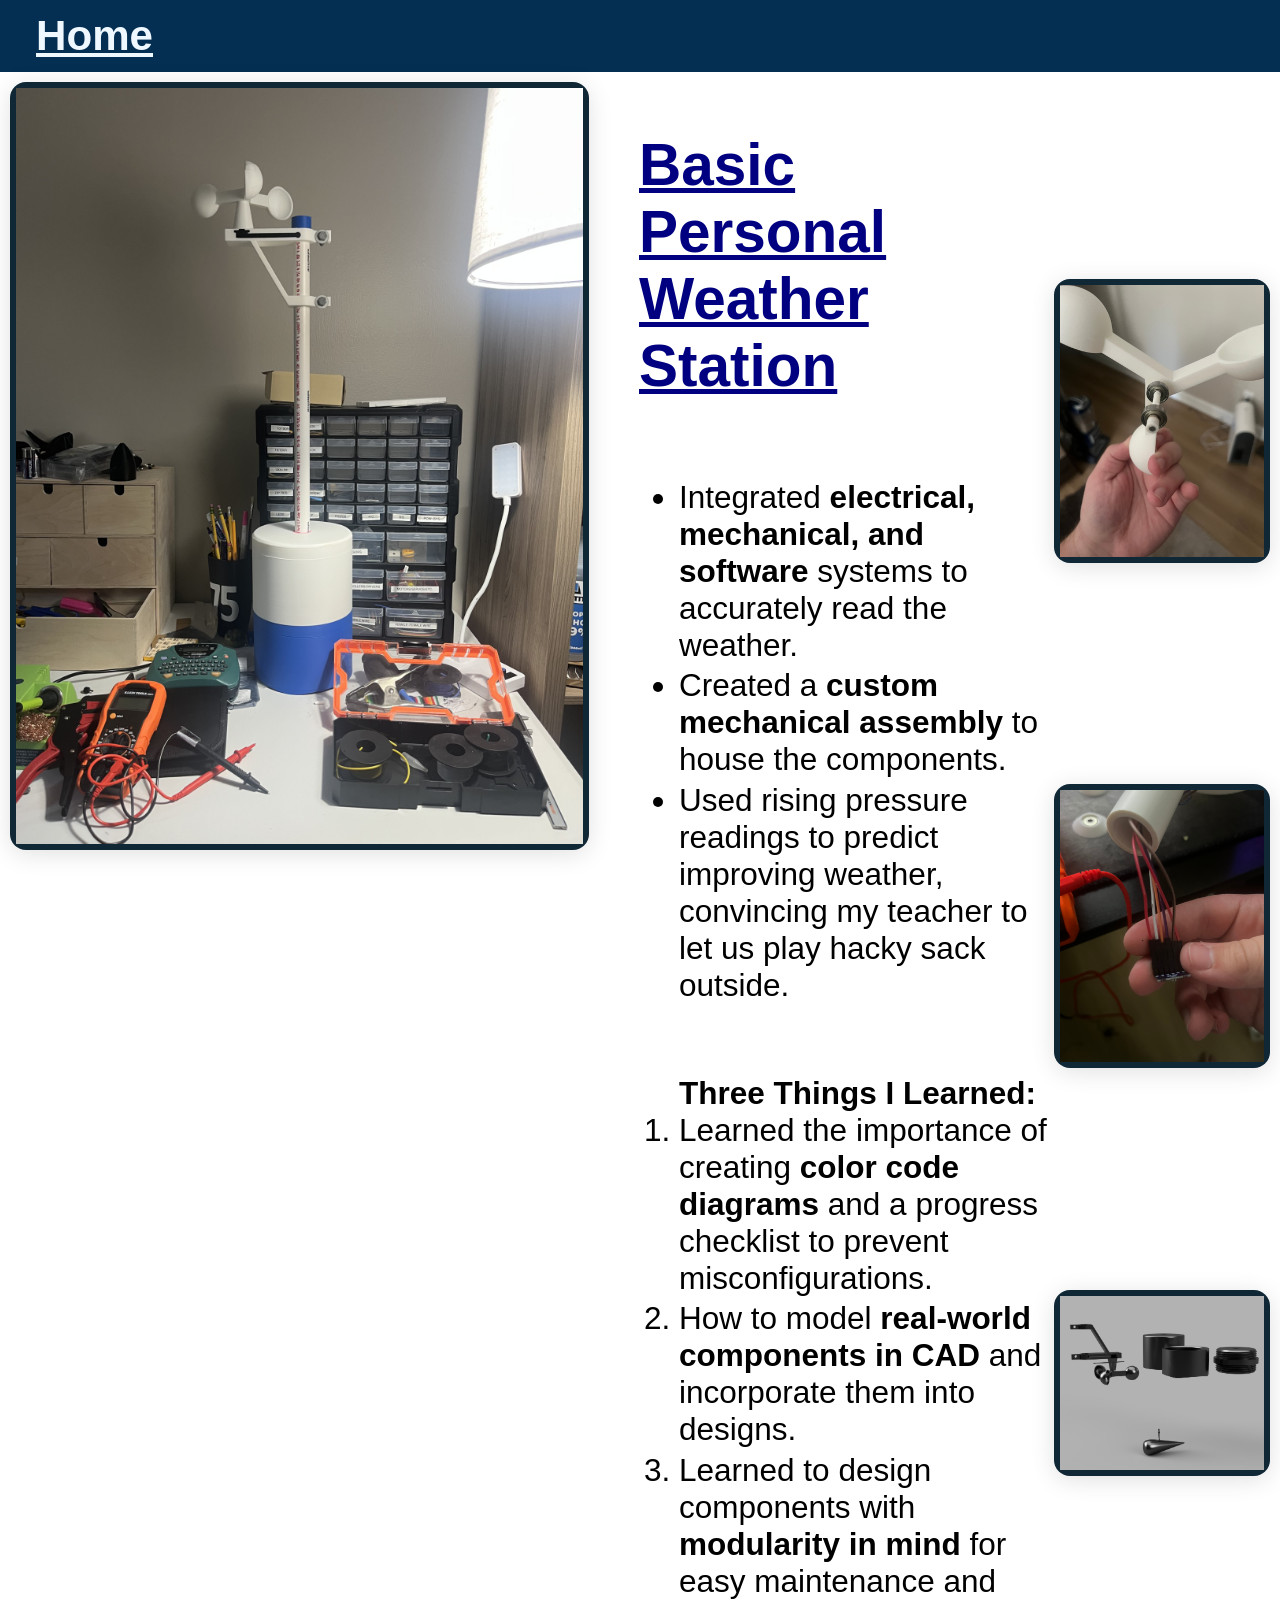
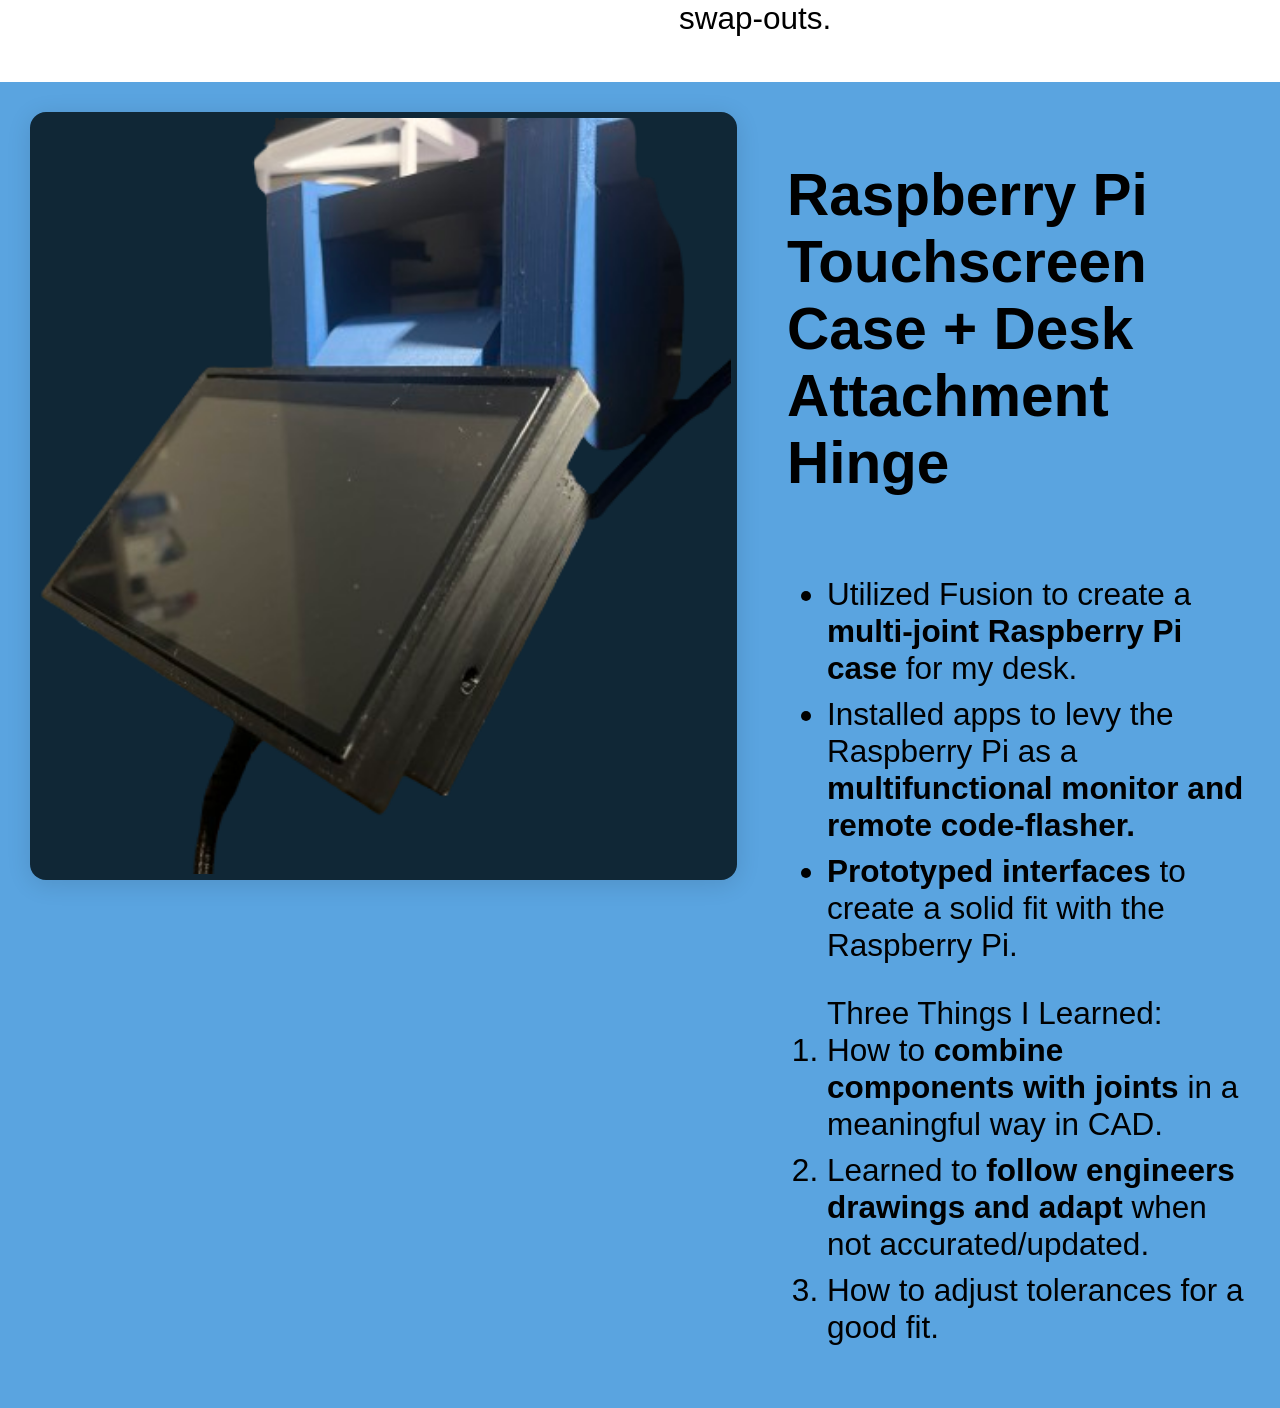
==== mainprojects/index.html @ ff898d52 "Added words and reworked the structure to get rid of the .html" ====
<!DOCTYPE html>
<html lang="en">
    <meta charset="UTF-8">
    <meta name="viewport" content="width=device-width, initial-scale=1.0">
    <title>Tom's Main Portfolio</title>
    <link rel="icon" type="image/png" href="favicon.png">
    <link rel="stylesheet" href="../style.css">


    <section class="section-navy-blue-bar" style="height:8vh;" >
        <a style="color:aliceblue;" href="index.html"><h3><b>Home</b></h3></a>
        <!-- <div class="text-column-right"></div> -->
    </section>
    <section style="padding:10px; display: flex; flex-direction: row; align-items: flex-start; justify-content:space-between; gap:50px;">
        <div class="card-left">
            <img src="weather_station.jpg">
        </div>
        <div style="display: flex; flex-direction: row; flex:1;">
            <div style="display: flex; flex-direction: column; align-items: flex-start; flex:1;">
                <h1 style="font-size: 6.5vh;"><a href="https://docs.google.com/document/d/1UTdzkwb5eZ0V99DISLzgUJSxIQpFjs6hC6abtyfMiVc/edit?tab=t.0" style="color: navy;"> Basic Personal Weather Station </a></h1>
                <ul style="font-size: 3.5vh;">
                    <li style="margin-bottom: 1%;">Integrated <b>electrical, mechanical, and software</b> systems to accurately read the weather.</li>
                    <li style="margin-bottom: 1%;">Created a <b>custom mechanical assembly</b> to house the components.</li>
                    <li style="margin-bottom: 2%;">Used rising pressure readings to predict improving weather, convincing my teacher to let us play hacky sack outside.</li>
                </ul>
                <ol style="font-size: 3.5vh;"> <b>Three Things I Learned:</b>
                    <li style="margin-bottom: 1%;">Learned the importance of creating <b>color code diagrams</b> and a progress checklist to prevent misconfigurations.</li>
                    <li style="margin-bottom: 1%;">How to model <b>real-world components in CAD</b> and incorporate them into designs.</li>
                    <li style="margin-bottom: 1%;">Learned to design components with <b>modularity in mind</b> for easy maintenance and swap-outs.</li>
                </ol>

            </div>


            <div style="display: flex; flex-direction: column; align-content: flex-end; justify-content: space-evenly; gap:25px;">
                <div class="card-right">
                    <img src="anemometer.JPEG">
                </div>
                <div class="card-right">
                    <img src="bme280.JPEG">
                </div>
                 <div class="card-right">
                    <img src="weather_station_CAD.png">
                </div>
            </div>
        </div>
    </section>
    <section class="section-baby-blue">
        <div class="card-left">
            <img src="RaspiCaseActual.png">
        </div>
        <div style="display: flex; flex-direction: column; justify-content: flex-start;">
            <h1 style="font-size: 6.5vh ;">Raspberry Pi Touchscreen Case + Desk Attachment Hinge</h1>
        
            <div style="display:flex; flex-direction:row; justify-content:space-between;">
                <div>
                    <ul style="font-size: 3.5vh;">
                        <li style="margin-bottom:1vh">Utilized Fusion to create a <b>multi-joint Raspberry Pi case</b> for my desk.</li>
                        <li style="margin-bottom:1vh">Installed apps to levy the Raspberry Pi as a <b>multifunctional monitor and remote code-flasher.</b></li> 
                        <li style="margin-bottom:1vh"><b>Prototyped interfaces</b> to create a solid fit with the Raspberry Pi.</li>
                    </ul>
                    <ol style="font-size: 3.5vh"> Three Things I Learned:
                        <li style="margin-bottom:1vh">How to <b>combine components with joints</b> in a meaningful way in CAD.</li> 
                        <li style="margin-bottom:1vh">Learned to <b>follow engineers drawings and adapt</b> when not accurated/updated.</li> 
                        <li style="margin-bottom:1vh">How to adjust tolerances for a good fit.</li> 
                    </ol>
                </div>
                <div style="display: flex; justify-content: space-evenly;">
                    <!--For Later....images???-->
                </div>
            </div>
        </div>
    </section>


</html>
---- style.css ----
body {
  margin: 0;
  padding: 0;
  background-color: #ffffff; 
  font-family: Arial, sans-serif;
}


.section-white {
  background-color: #ffffff;
  height: 100vh;
  padding: 30px;
  box-sizing: border-box;
  display: flex;
  flex-direction: row;
  align-items: flex-start;
  gap: 50px; 
}

.section-baby-blue {
  background-color: #5aa4e0;
  min-height: 92vh;
  padding: 30px;
  box-sizing: border-box;
  display: flex;
  flex-direction: row;
  align-items: flex-start;
  flex: 1;
  gap: 50px; 
}

.section-navy-blue {
  background-color: #042f52;
  padding: 8px;
  box-sizing: border-box;
  display: flex;
  flex-direction: row;
  align-items: flex-start;
  gap: 20px; 
}

.section-navy-blue-bar {
  background-color: #042f52;
  padding: 4vh;
  box-sizing: border-box;
  display: flex;
  flex-direction: row;
  align-items: center;
  gap: 20px; 
  min-height: clamp(40px, 6vh, 80px);
  font-size: clamp(20px, 4vh, 40px);
}


.font-georgia {
  font-family: Georgia, serif;
}

.font-arial {
  font-family: Arial, sans-serif;
}


.card-big-left {
  background-color: #ffffff;
  padding: 12px;
  border-radius: 16px;
  box-shadow: 0 4px 25px rgba(0, 0, 0, 0.12);
  
  height: calc(92vh - 60px); 
  width: fit-content; 
  box-sizing: border-box;
  flex-shrink: 0; 
}

.card-big-left img {
  height: 100%; 
  width: auto; 
  object-fit: contain; 
  display: block; 

}
.card-left {
  background-color: #102736;
  padding: 6px;
  border-radius: 16px;
  box-shadow: 0 4px 25px rgba(0, 0, 0, 0.12);
  
  height: calc(92vh - 60px); 
  width: fit-content; 
  box-sizing: border-box;
  flex-shrink: 0; 
}

.card-left img {
  height: 100%; 
  width: auto; 
  object-fit: contain; 
  display: block; 
}

.card-right {
  background-color: #102736;
  padding: 6px;
  border-radius: 16px;
  box-shadow: 0 4px 25px rgba(0, 0, 0, 0.12);
  
  max-height: auto; 
  width: 24vh; 
  box-sizing: border-box;
  flex-shrink: 0; 
}

.card-right img {
  
  height: 100%; 
  width: 100%; 
  object-fit: contain; 
  display: block; 
}

.text-column-right {
  display: flex;
  align-items: flex-start;
  flex-direction: column;
}
.right-column-right {
  display: flex;
  align-items: flex-end;
  flex-direction: row;
  flex: 1;
}
.text-column-right h2 {
  margin: 0 0 16px 0;
  color: #123d72; 
  
  font-size: clamp(2rem, 5vw, 3.5rem); 
}

.text-column-right p {
  margin: 24px;
  line-height: 1.6;
  color: #333333;
  
  font-size: clamp(1rem, 1.5vw, 1.3rem); 
}
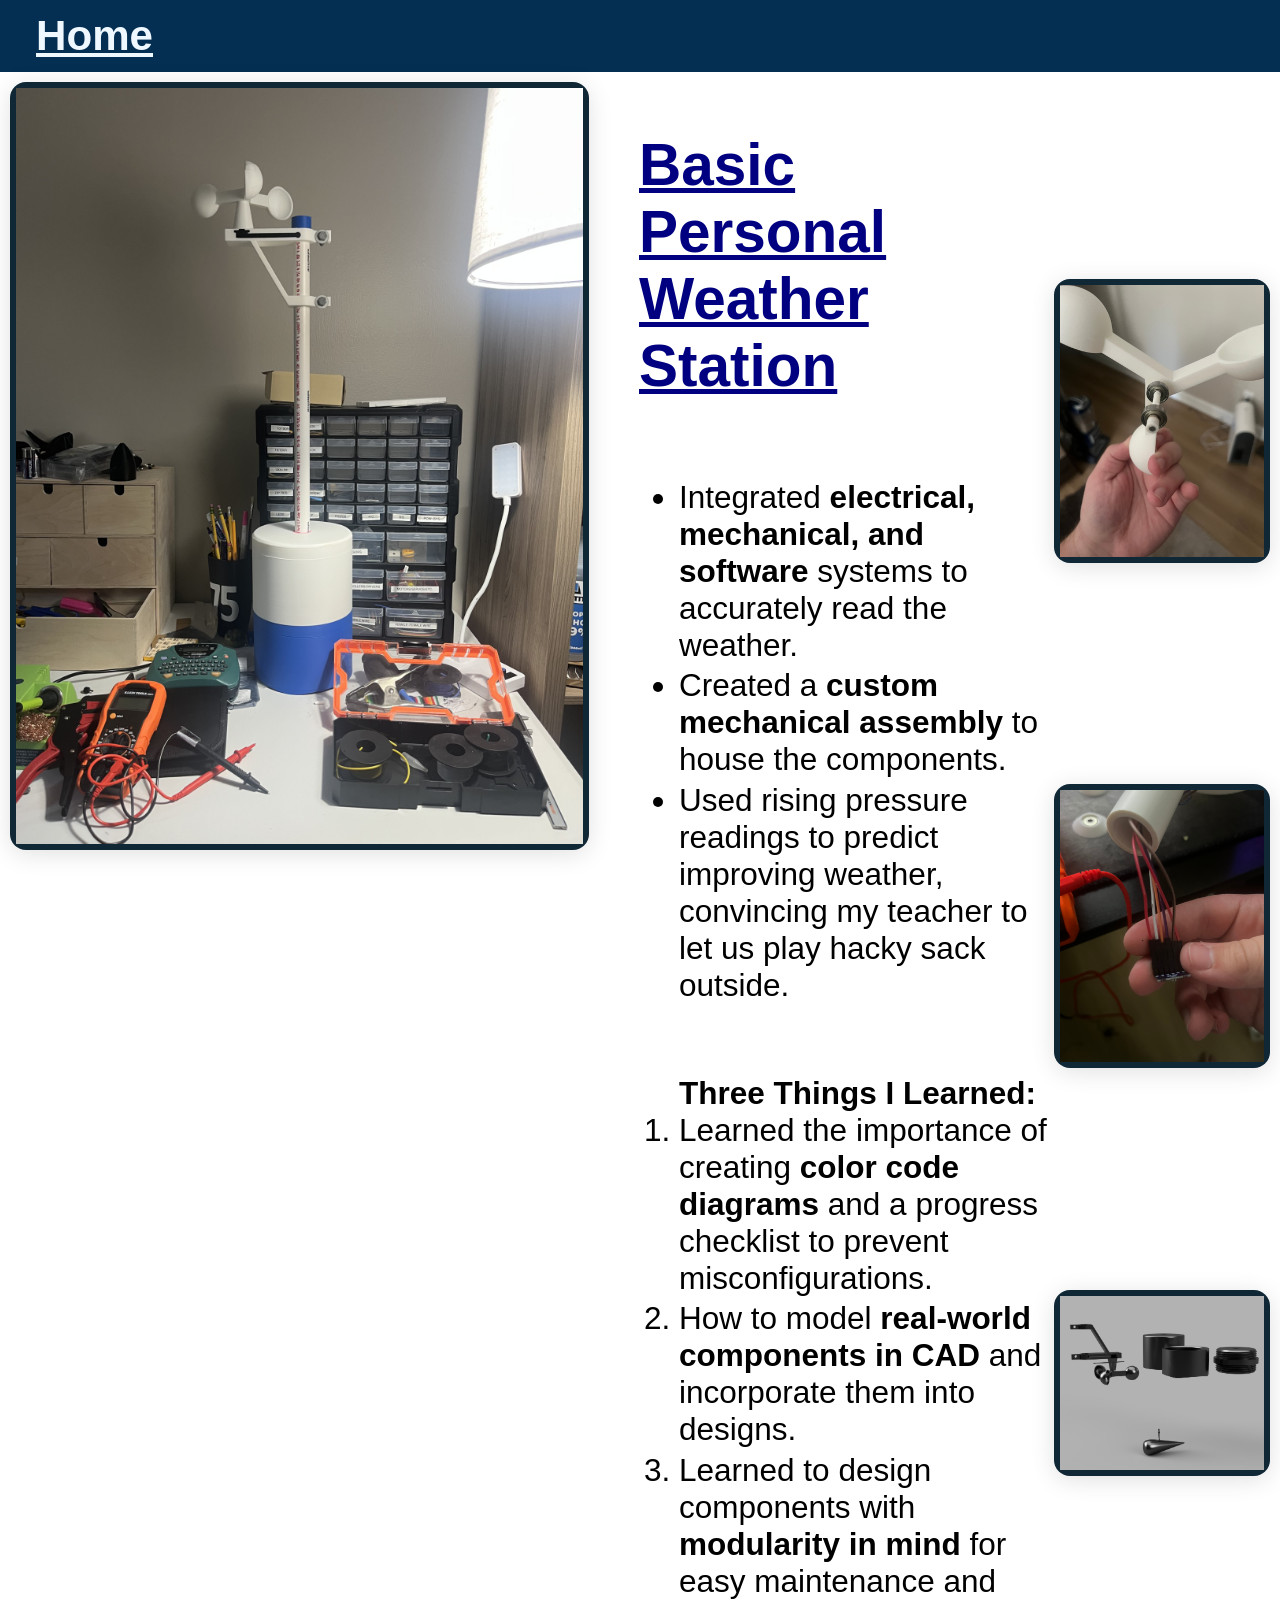
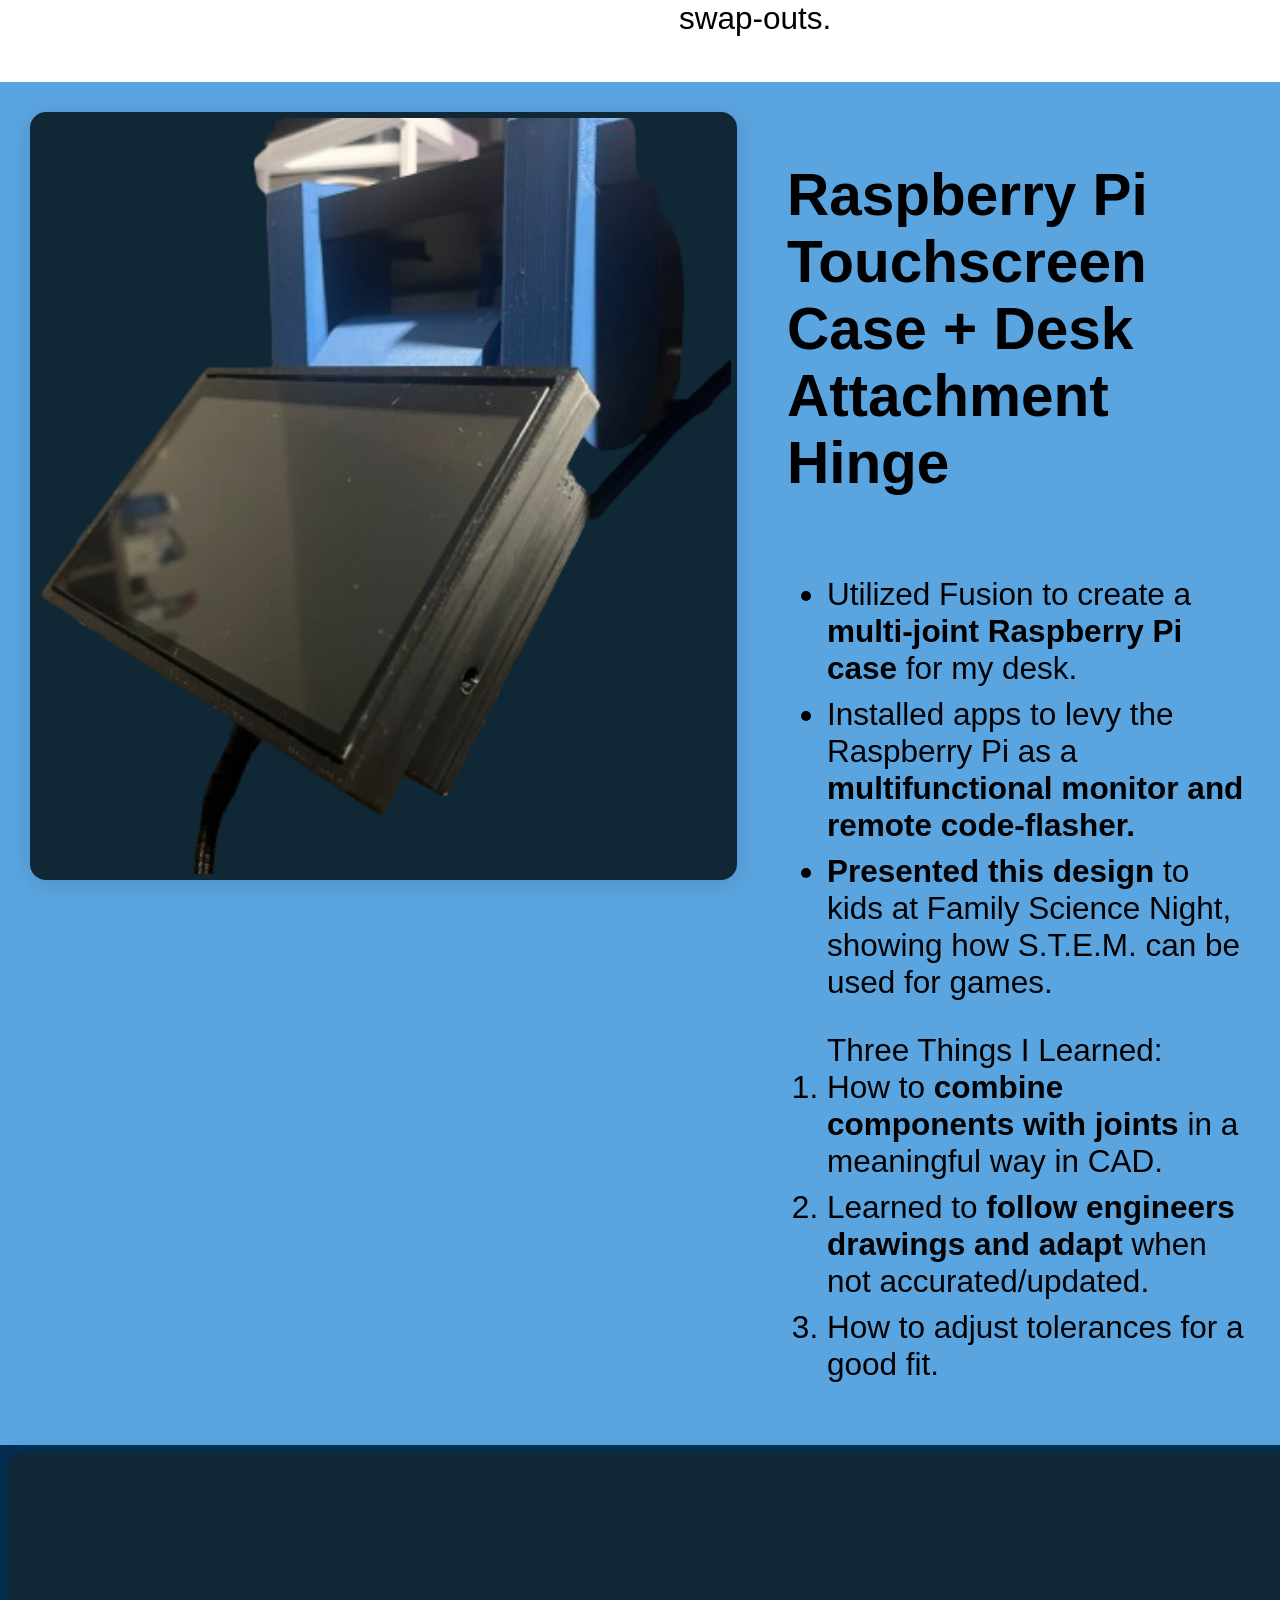
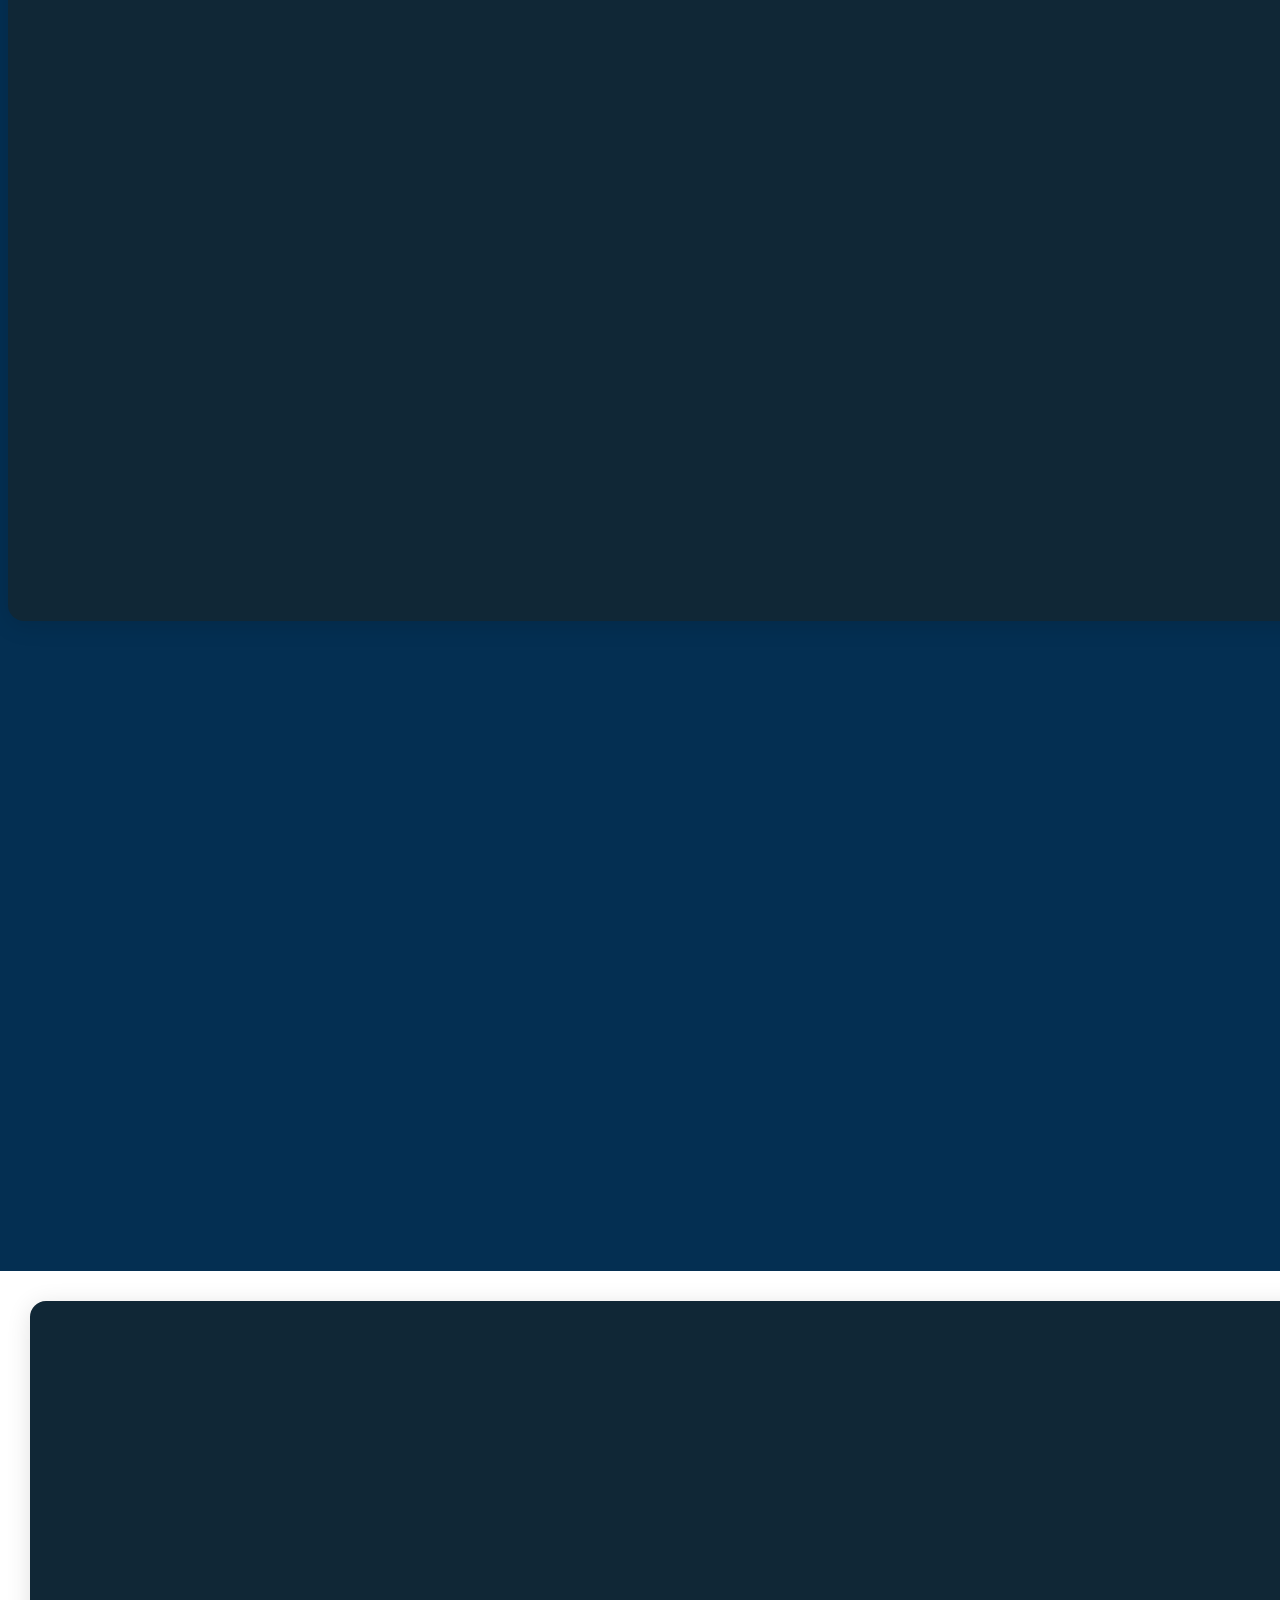
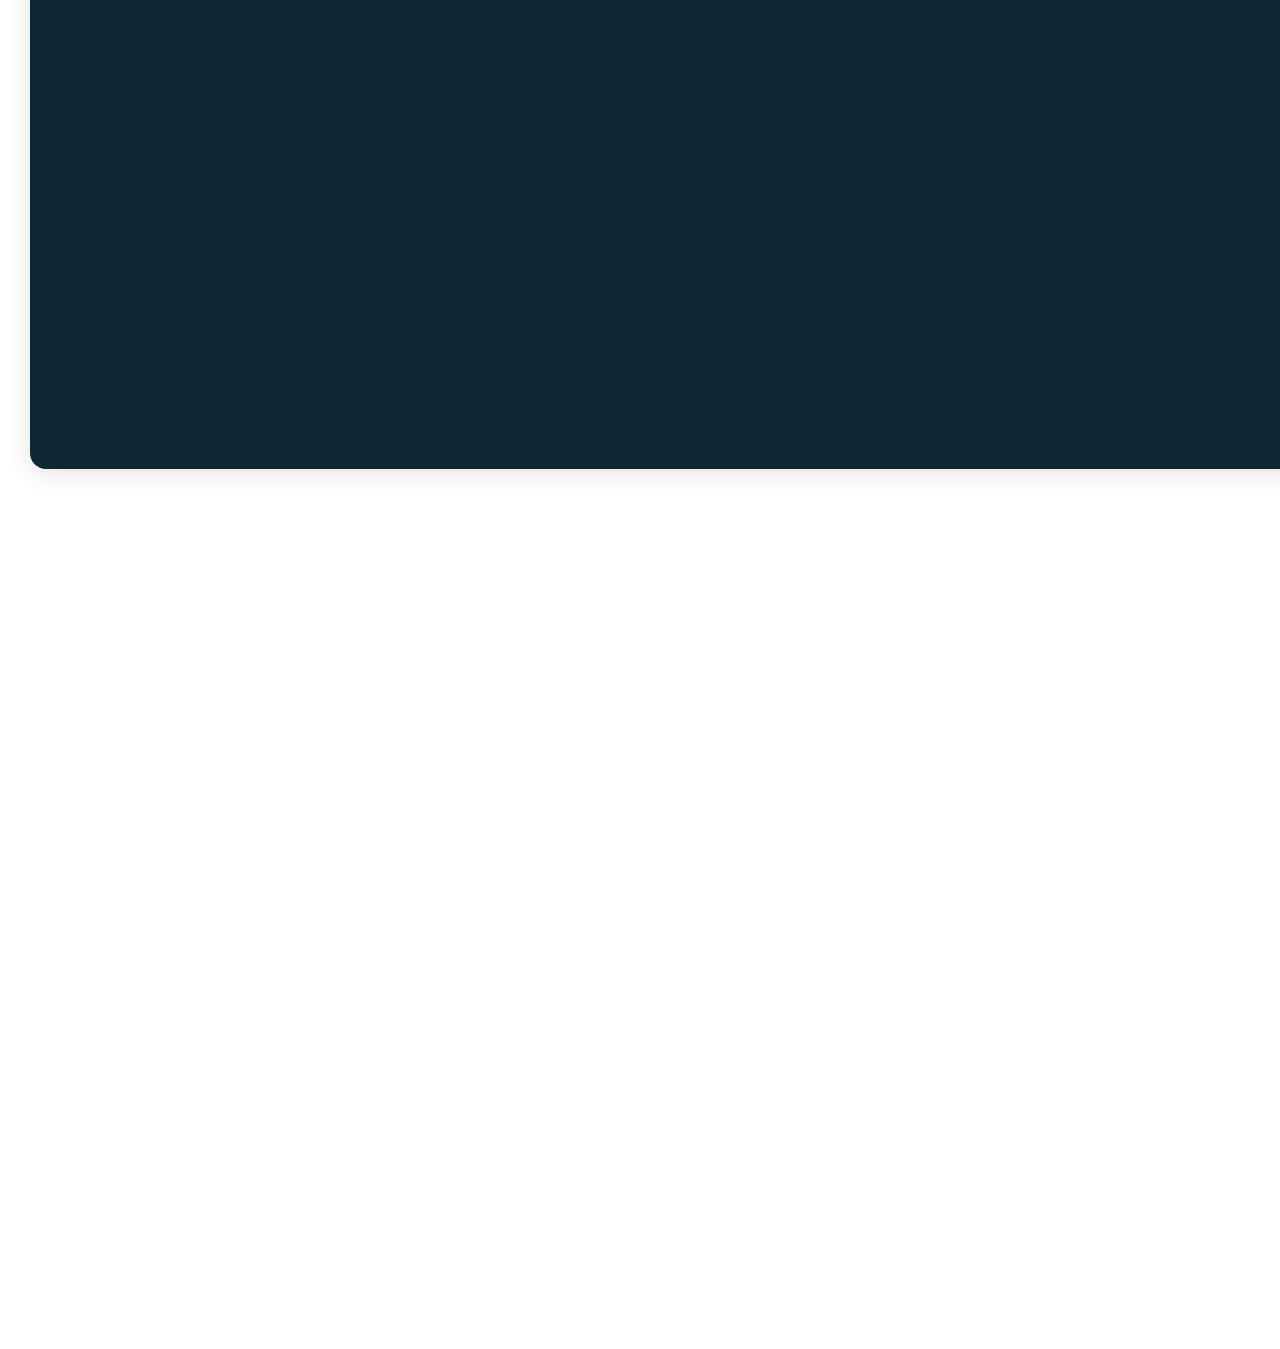
==== commit 271301a7: "Added more to main page and added subprojects." ====
--- a/mainprojects/index.html
+++ b/mainprojects/index.html
@@ -3,12 +3,12 @@
     <meta charset="UTF-8">
     <meta name="viewport" content="width=device-width, initial-scale=1.0">
     <title>Tom's Main Portfolio</title>
-    <link rel="icon" type="image/png" href="favicon.png">
+    <link rel="icon" type="image/png" href="weather_station_CAD.png">
     <link rel="stylesheet" href="../style.css">
 
 
     <section class="section-navy-blue-bar" style="height:8vh;" >
-        <a style="color:aliceblue;" href="index.html"><h3><b>Home</b></h3></a>
+        <a style="color:aliceblue;" href="/"><h3><b>Home</b></h3></a>
         <!-- <div class="text-column-right"></div> -->
     </section>
     <section style="padding:10px; display: flex; flex-direction: row; align-items: flex-start; justify-content:space-between; gap:50px;">
@@ -57,7 +57,7 @@
                     <ul style="font-size: 3.5vh;">
                         <li style="margin-bottom:1vh">Utilized Fusion to create a <b>multi-joint Raspberry Pi case</b> for my desk.</li>
                         <li style="margin-bottom:1vh">Installed apps to levy the Raspberry Pi as a <b>multifunctional monitor and remote code-flasher.</b></li> 
-                        <li style="margin-bottom:1vh"><b>Prototyped interfaces</b> to create a solid fit with the Raspberry Pi.</li>
+                        <li style="margin-bottom:1vh"><b>Presented this design</b> to kids at Family Science Night, showing how S.T.E.M. can be used for games.</li>
                     </ul>
                     <ol style="font-size: 3.5vh"> Three Things I Learned:
                         <li style="margin-bottom:1vh">How to <b>combine components with joints</b> in a meaningful way in CAD.</li> 
@@ -71,6 +71,58 @@
             </div>
         </div>
     </section>
+    <section class="section-navy-blue">
+        <div class="card-left">
+            <video src="headtrackervideo.mp4" type="video/mp4" autoplay loop muted>
+        </div>
+        <div>
+            <h1 style="font-size: 6.5vh; color: #fcfcfc;">BNO085 Headtracker</h1>
+            <div style="display: flex; flex-direction:column; justify-content: space-between;">
+                 <ul style="font-size: 3.5vh; color:#fcfcfc;">
+                        <li style="margin-bottom:1vh">I wanted a cheap, reliable, and physical headtracker for Star Citizen.</li>
+                        <li style="margin-bottom:1vh">Started with the MPU series of sensors, but found out quickly I did not know enough to operate them.</b></li> 
+                        <li style="margin-bottom:1vh">Frankensteined code from two libraries to make BNO085 communicate with OpenTrack.</li>
+                    </ul>
+                    <ol style="font-size: 3.5vh; color:#fcfcfc;" > Three Things I Learned:
+                        <li style="margin-bottom:1vh">How to <b>identify dead parts</b>.</li> 
+                        <li style="margin-bottom:1vh">Do <b>research</b> on parts datasheets, find fitting components.</li> 
+                        <li style="margin-bottom:1vh">How to <b>read code documentation</b> and look for open source solutions.</li> 
+                    </ol>
+            </div>
+
+        </div>
+
+
+
+
+
+    </section>
+    <section class="section-white">
+        <div class="card-left">
+            <video src="FRADL.mov" type="video/mp4" autoplay loop muted>
+        </div>
+        <div>
+            <h1 style="font-size: 6.5vh; color: #0c0c0c;">Tufts Engineering Design Lab FaceID Door</h1>
+            <div style="display: flex; flex-direction:column; justify-content: space-between;">
+                 <ul style="font-size: 3.5vh; color:#0c0c0c;">
+                        <li style="margin-bottom:1vh">Split 3 people into roles of electrical, software, mechanical, and systems engineering.</li>
+                        <li style="margin-bottom:1vh">Created and presented a design and implementation plan.</li>
+                        <li style="margin-bottom:1vh">Successfully integrated the FaceID system with the door locking mechanism.</li>
+                    </ul>
+                    <ol style="font-size: 3.5vh; color:#0c0c0c;" > Three Things I Learned:
+                        <li style="margin-bottom:1vh">To use available resources (teachers and materials) to their fullest extent.</li> 
+                        <li style="margin-bottom:1vh">To adjust scope and avoid overengineering.</li> 
+                        <li style="margin-bottom:1vh">Effective communication and collaboration within a multidisciplinary team.</li> 
+                    </ol>
+            </div>
+
+        </div>
+
+
+
+
+
+    </section>
 
 
 </html>
--- a/style.css
+++ b/style.css
@@ -100,6 +100,13 @@
   display: block; 
 }
 
+.card-left video {
+  height: 100%; 
+  width: auto; 
+  object-fit: contain; 
+  display: block; 
+}
+
 .card-right {
   background-color: #102736;
   padding: 6px;
